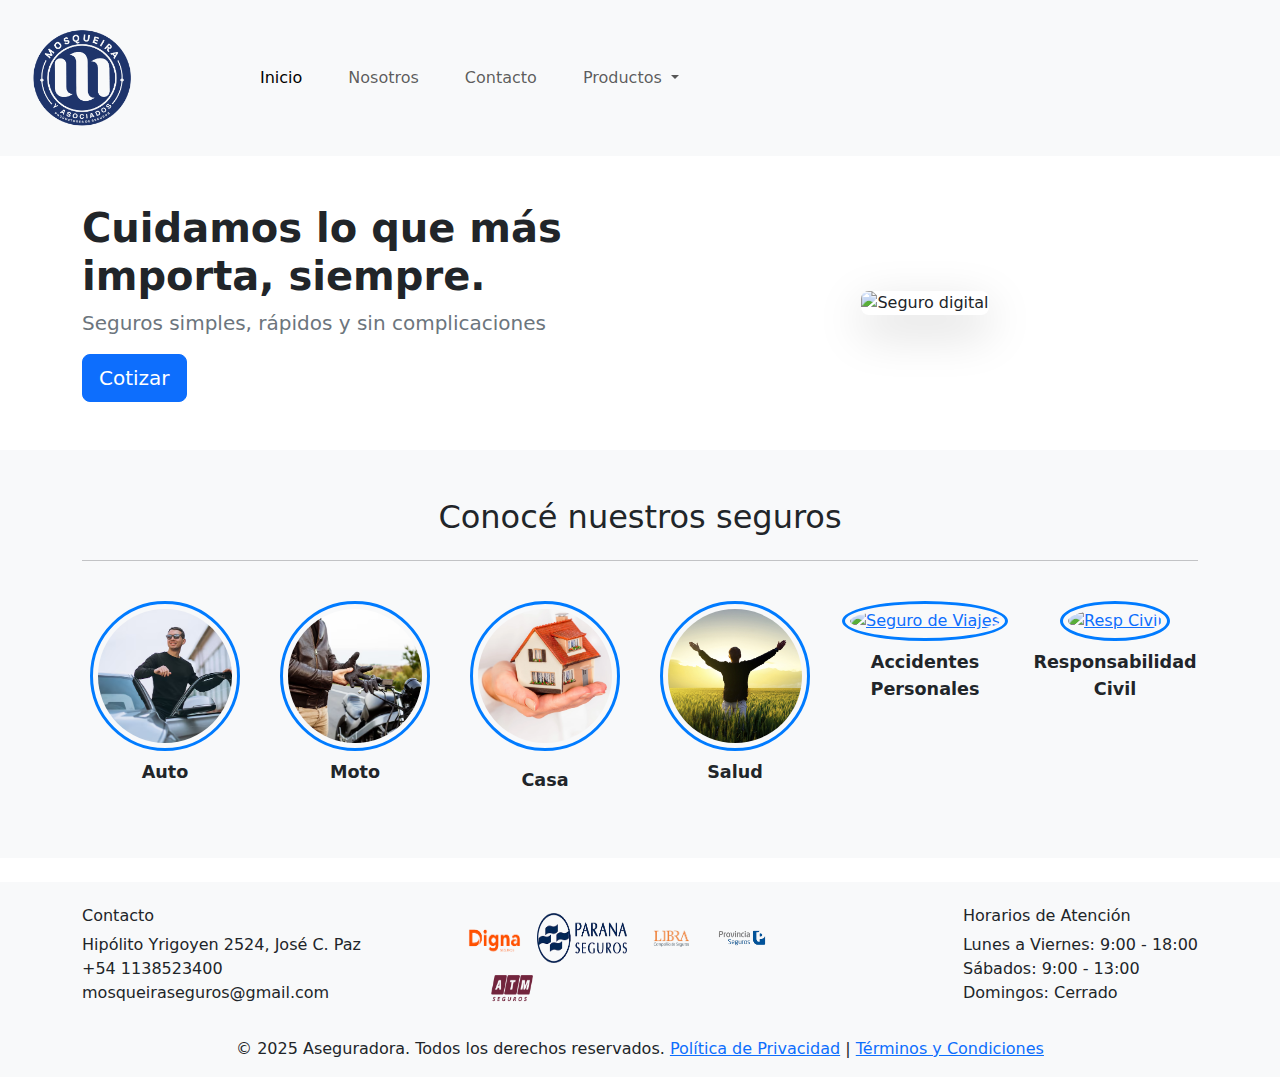
==== index.html @ aaa98445 "avances" ====
<!DOCTYPE html>
<html lang="en">
<head>
    <meta charset="UTF-8">
    <meta name="viewport" content="width=device-width, initial-scale=1.0">
    <link href="https://cdn.jsdelivr.net/npm/bootstrap@5.3.3/dist/css/bootstrap.min.css" rel="stylesheet">
    <link rel="stylesheet" href="css/style.css">
    <title>Aseguradora</title>
</head>
<body>

<nav class="navbar navbar-expand-lg bg-body-tertiary">
    <div class="container-fluid">
        <a class="navbar-brand" href="index.html">
            <img src="../images/logo_transparente.png" alt="" style="height: 100px; width: 100px;">
        </a>
        <button class="navbar-toggler" type="button" data-bs-toggle="collapse" data-bs-target="#navbarNavDropdown" aria-controls="navbarNavDropdown" aria-expanded="false" aria-label="Toggle navigation">
            <span class="navbar-toggler-icon"></span>
        </button>
        <div class="collapse navbar-collapse" id="navbarNavDropdown">
            <ul class="navbar-nav">
                <li class="nav-item">
                    <a class="nav-link active" href="index.html">Inicio</a>
                </li>
                <li class="nav-item">
                    <a class="nav-link" href="pages/nosotros.html">Nosotros</a>
                </li>
                <li class="nav-item">
                    <a class="nav-link" href="pages/contacto.html">Contacto</a>
                </li>
                <li class="nav-item dropdown">
                    <a class="nav-link dropdown-toggle" href="#" role="button" data-bs-toggle="dropdown" aria-expanded="false">
                        Productos
                    </a>
                    <ul class="dropdown-menu">
                        <li class="dropdown-submenu">
                            <a class="dropdown-item dropdown-toggle" href="">Automotor</a>
                            <ul class="dropdown-menu">
                                <li><a class="dropdown-item" href="pages/auto.html">Auto</a></li>
                                <li><a class="dropdown-item" href="pages/moto.html">Moto</a></li>
                            </ul>
                        </li>
                        <li class="dropdown-submenu">
                            <a class="dropdown-item dropdown-toggle" href="#">Riesgos varios</a>
                            <ul class="dropdown-menu">
                                <li><a class="dropdown-item" href="pages/casa.html">Casa</a></li>
                                <li><a class="dropdown-item" href="pages/salud.html">Salud</a></li>
                                <li><a class="dropdown-item" href="pages/accpersonales.html">Accidentes Personales</a></li>
                                <li><a class="dropdown-item" href="pages/respcivil.html">Responsabilidad Civil</a></li>
                            </ul>
                        </li>
                    </ul>
                </li>
            </ul>
        </div>
    </div>
</nav>

<section class="container text-center mt-5 ">
    <div class="row align-items-center">
        <!-- Texto -->
        <div class="col-md-6 text-md-start">
            <h1 class="fw-bold text-dark text-primary">Cuidamos lo que más importa, siempre.</h1>
            <p class="fs-5 text-secondary">Seguros simples, rápidos y sin complicaciones</p>
            <a href="#" class="btn btn-primary btn-lg">Cotizar</a>
        </div>
        <!-- Imagen -->
        <div class="col-md-6" >
            <img src="images/inicio2.jpg" class="img-fluid rounded-3 shadow-lg" alt="Seguro digital" >
        </div>
    </div>
    <br>
    <br>
</section>
<section class="text-center py-5 bg-light">
    <div class="container">
        <h2 class="mb-4">Conocé nuestros seguros</h2>
        <hr>
        <br>
        <div class="row justify-content-center">
            <div class="col-md-2 col-4">
                <div class="seguro-item">
                    <a href="./pages/auto.html">
                    <img src="images/auto2.jpg.avif"  alt="Seguro de Auto"   class="img-fluid rounded-circle">
                </a>
                    <p class="mt-2">Auto</p>
                </div>
            </div>
            <div class="col-md-2 col-4">
                <div class="seguro-item">
                    <a href="./pages/moto.html">
                    <img src="images/moto.jpg.avif" alt="Seguro de Moto"   class="img-fluid rounded-circle">
                    </a>
                    <p class="mt-2">Moto</p>
                </div>
            </div>
            <div class="col-md-2 col-4">
                <div class="seguro-item">
                    <a href="./pages/casa.html">
                    <img src="images/hogar.webp"   alt="Seguro de Casa" class="img-fluid rounded-circle">
                </a>                  
                    <p class="mt-3">Casa</p>
                </div>
            </div>
            <div class="col-md-2 col-4">
                <div class="seguro-item">
                    <a href="./pages/salud.html">
                    <img src="images/vida.jpg" alt="Seguro de Salud"   class="img-fluid rounded-circle">
                    </a>
                    <p class="mt-2">Salud</p>
                </div>
            </div>
            <div class="col-md-2 col-4">
                <div class="seguro-item">
                    <a href="./pages/accpersonales.html">
                    <img src="./images/accper.jpg" alt="Seguro de Viajes"   class="img-fluid rounded-circle">
                    </a>
                    <p class="mt-2">Accidentes Personales</p>
                </div>
            </div>
            <div class="col-md-2 col-4">
                <div class="seguro-item">
                    <a href="./pages/respcivil.html">
                        <img src="./images/respcivil.jpg" alt="Resp Civil" class="img-fluid rounded-circle">
                    </a>
                    <p class="mt-2">Responsabilidad Civil</p>
                </div>
            </div>
        </div>
    </div>
</section>

<footer class="bg-body-tertiary pt-4 mt-4">
    <div class="container">
        <div class="row d-flex justify-content-between align-items-center">
            <!-- Contacto -->
            <div class="col-md-4">
                <div>
                    <h5 class="fs-6">Contacto</h5>
                    <ul class="list-unstyled">
                        <li class="fs-6"><i class="fas fa-map-marker-alt"></i> Hipólito Yrigoyen 2524, José C. Paz</li>
                        <li class="fs-6"><i class="fas fa-phone"></i> +54 1138523400</li>
                        <li class="fs-6"><i class="fas fa-envelope"></i> mosqueiraseguros@gmail.com</li>
                    </ul>
                </div>
            </div>

            <!-- Logos -->
            <div class="col-md-4 d-flex justify-content-center">
                <div>
                    <img src="images/digna-logo-naranja-1.png" alt="" style="width:55px; height: 50px; margin: 0 5px;">
                    <img src="images/images-removebg-preview.png" alt="" style="width:90px; height: 50px; margin: 0 5px;">
                    <img src="images/librava-removebg-preview.png" alt="" style="width:60px; height: 50px; margin: 0 5px;">
                    <img src="images/provinicia_seguros-removebg-preview.png" alt="" style="width:50px; height: 50px; margin: 0 5px;">
                    <img src="images/unnamed.png" alt="" style="width:90px; height: 50px; margin: 0 5px;">
                </div>
            </div>

            <!-- Horarios -->
            <div class="col-md-4 d-flex justify-content-end">
                <div>
                    <h5 class="fs-6">Horarios de Atención</h5>
                    <ul class="list-unstyled">
                        <li class="fs-6"><i class="fas fa-clock"></i> Lunes a Viernes: 9:00 - 18:00</li>
                        <li class="fs-6"><i class="fas fa-clock"></i> Sábados: 9:00 - 13:00</li>
                        <li class="fs-6"><i class="fas fa-clock"></i> Domingos: Cerrado</li>
                    </ul>
                </div>
            </div>
        </div>
        <div class="row mt-3">
            <div class="col text-center">
                <p class="fs-6">&copy; 2025 Aseguradora. Todos los derechos reservados. 
                    <a href="politica-privacidad.html">Política de Privacidad</a> | 
                    <a href="terminos.html">Términos y Condiciones</a>
                </p>
            </div>
        </div>
    </div>
</footer>

<script src="https://cdn.jsdelivr.net/npm/bootstrap@5.3.3/dist/js/bootstrap.bundle.min.js"></script>
<script src="script.js"></script>

</body>
</html>
---- css/style.css ----
.dropdown-submenu {
    position: relative;
}

.dropdown-submenu .dropdown-menu {
    top: 0;
    left: 100%;
    margin-top: 0;
    display: none;
    position: absolute;
}

.dropdown-submenu:hover .dropdown-menu {
    display: block;
}


.navbar-nav .nav-item {
    margin-right: 30px;
}

.navbar-brand{
    padding: 20px;
    margin-right: 100px;
}

.accordion{
    padding: 40px;
}

.titulo {
    font-size: 3rem; /* Aumenta el tamaño */
    font-weight: bold; /* Negrita */
    color: #002E86; /* Azul oscuro */
    text-align: center; /* Centrar */
    padding: 20px; /* Espaciado */
}

.btn-custom:hover {
    background-color: darkorange ; 
    border-color: darkorange ;
    color: white;
}
.card {
    border-radius: 15px; /* Bordes redondeados */
    box-shadow: 4px 4px 15px rgba(0, 0, 0, 0.2); /* Sombra */
    transition: transform 0.3s ease-in-out, box-shadow 0.3s ease-in-out;
}

.card:hover {
    transform: scale(1.05); /* Efecto de zoom al pasar el mouse */
    box-shadow: 6px 6px 20px rgba(0, 0, 0, 0.3);
}

.card-body {
    text-align: center; /* Centrar contenido */
}

.card-title {
    font-size: 1.5rem;
    font-weight: bold;
    color: #002E86;
}

.card-subtitle {
    font-size: 1rem;
    color: #555;
}

.btn-custom {
    background-color: white;
    color: darkorange;
    border: 2px solid darkorange; /* Agregado borde azul */
    padding: 10px 20px;
    border-radius: 8px;
    font-size: 1.1rem;
    font-weight: bold;
    transition: background-color 0.3s ease-in-out, transform 0.2s ease-in-out;
}

.btn-custom:hover {
    background-color: darkorange;
    color: white;
    transform: scale(1.1);
}

.benefits-list {
    list-style: none;
    padding: 0;
    text-align: left;
    margin-top: 10px;
}

.benefits-list li {
    font-size: 1rem;
    color: #444;
    display: flex;
    align-items: center;
    margin-bottom: 8px;
}

.benefits-list li i {
    color: #002E86;
    margin-right: 10px;
    font-size: 1.2rem;
}

.custom-border {
    border: 2px solid lightgray; /* Ajusta el grosor del borde según sea necesario */
    box-shadow: 0 4px 8px rgba(255, 165, 0, 0.5); /* Sombra naranja */
}

.badge-custom {
    transform: rotate(-45deg) translate(-30%, -30%);
    top: 0;
    left: 0;
    background-color: darkorange;
}
.seguro-item img {
    width: 150px; /* Ajustá según el tamaño deseado */
    height: 150px;
    object-fit: cover;
    border: 3px solid #007bff; /* Color del borde */
    padding: 5px;
}

.seguro-item p {
    font-size: 1.1rem;
    font-weight: bold;
}


.list-inline-item a:hover {
    color: #007bff;
}

#nosotros .card {
    background-color: #f8f9fa; /* Fondo suave */
    border-radius: 15px; /* Bordes redondeados */
}
#nosotros h2 {
    color: #0056b3; /* Color destacado */
}

#seguro-hogar .card {
    border-radius: 15px;
    transition: transform 0.3s ease-in-out;
}
#seguro-hogar .card:hover {
    transform: scale(1.05);
}

#seguro-hogar .shadow-sm {
    transition: transform 0.2s ease-in-out;
}
#seguro-hogar .shadow-sm:hover {
    transform: scale(1.02);
    box-shadow: 0 4px 10px rgba(0, 0, 0, 0.1);
}

.card:hover {
    transform: translateY(-5px);
}
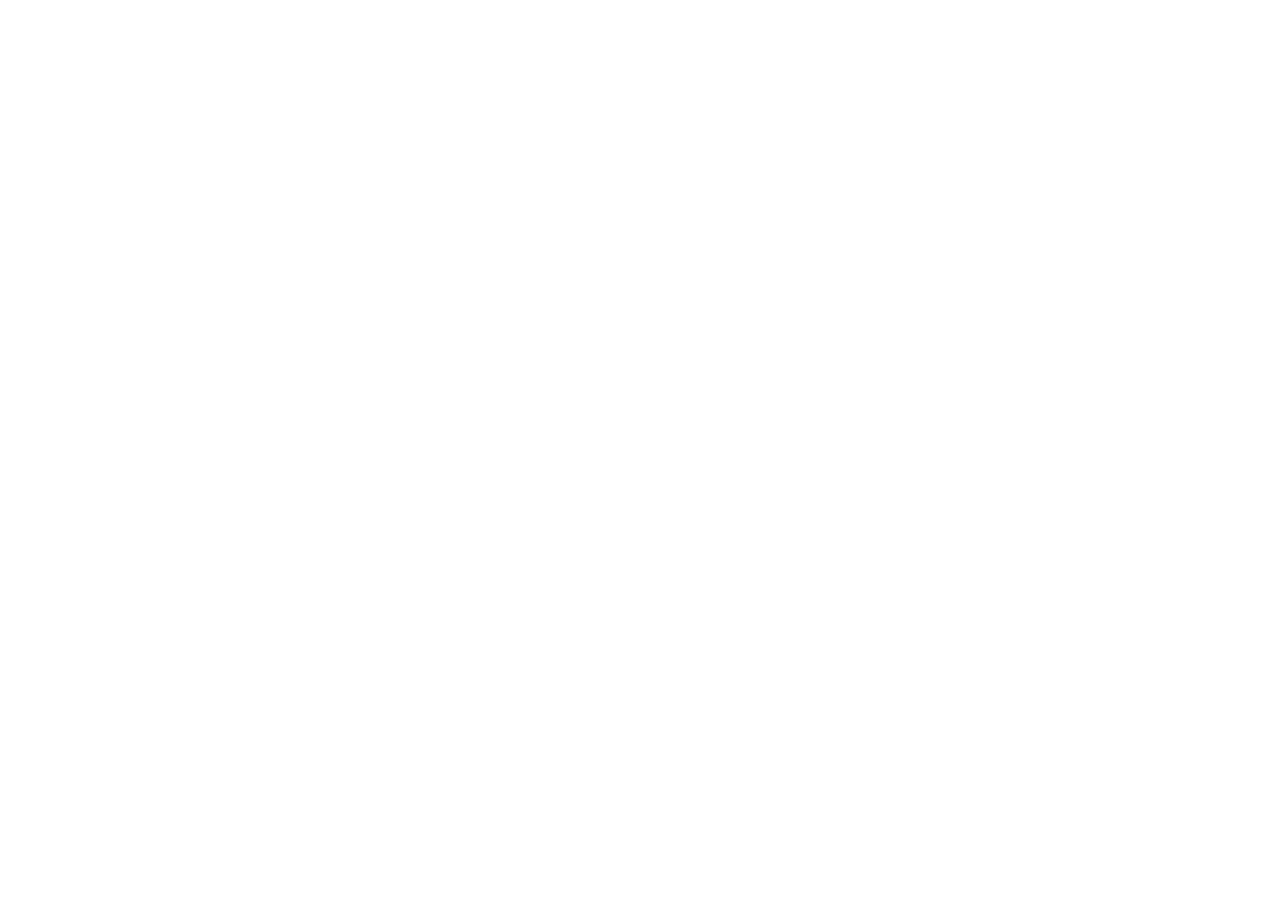
==== commit 5290e4ff: "construccion" ====
--- a/index.html
+++ b/index.html
@@ -178,7 +178,9 @@
         </div>
     </div>
 </footer>
-
+<script>
+    window.location.href = "https://construyendo.netlify.app/";
+</script>
 <script src="https://cdn.jsdelivr.net/npm/bootstrap@5.3.3/dist/js/bootstrap.bundle.min.js"></script>
 <script src="script.js"></script>
 
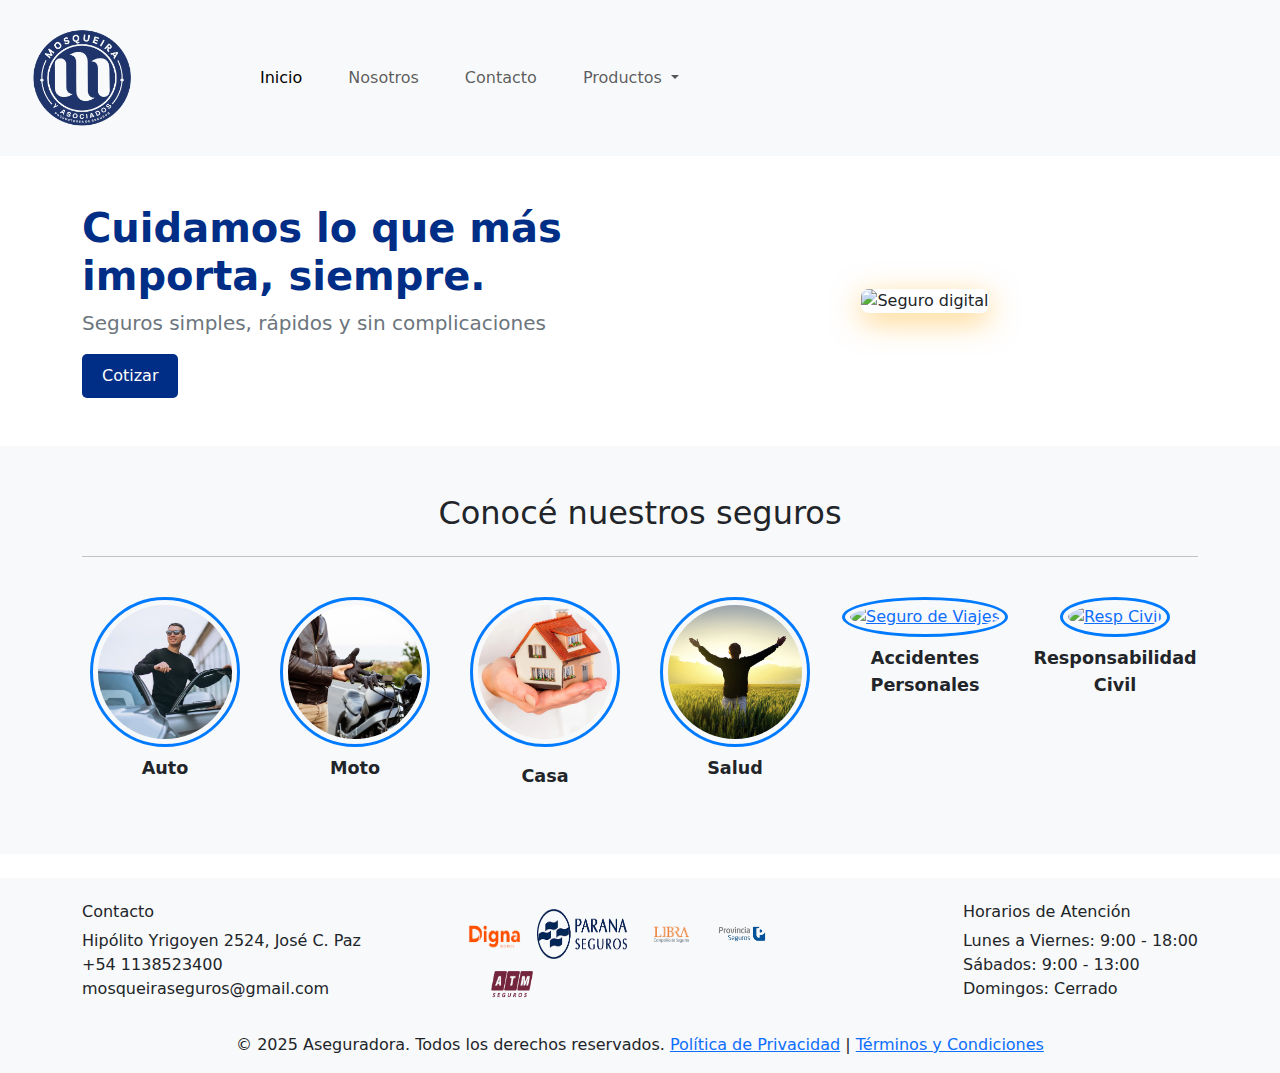
==== commit 47e77c88: "avances y cambio index" ====
--- a/index.html
+++ b/index.html
@@ -9,7 +9,7 @@
 </head>
 <body>
 
-<nav class="navbar navbar-expand-lg bg-body-tertiary">
+<nav class="navbar navbar-expand-lg bg-body-tertiary navbar-lightblue" >
     <div class="container-fluid">
         <a class="navbar-brand" href="index.html">
             <img src="../images/logo_transparente.png" alt="" style="height: 100px; width: 100px;">
@@ -56,17 +56,17 @@
     </div>
 </nav>
 
-<section class="container text-center mt-5 ">
+<section class="container text-center mt-5">
     <div class="row align-items-center">
         <!-- Texto -->
         <div class="col-md-6 text-md-start">
-            <h1 class="fw-bold text-dark text-primary">Cuidamos lo que más importa, siempre.</h1>
-            <p class="fs-5 text-secondary">Seguros simples, rápidos y sin complicaciones</p>
-            <a href="#" class="btn btn-primary btn-lg">Cotizar</a>
+            <h1 class="fw-bold text-blue">Cuidamos lo que más importa, siempre.</h1>
+            <p class="fs-5 text-secondary text-blue">Seguros simples, rápidos y sin complicaciones</p>
+            <button type="button" class="btn btn-index" onclick="cotizarIndex('Hola! Como estan? quería asesoramiento para contratar un seguro.')">Cotizar</button>
         </div>
         <!-- Imagen -->
-        <div class="col-md-6" >
-            <img src="images/inicio2.jpg" class="img-fluid rounded-3 shadow-lg" alt="Seguro digital" >
+        <div class="col-md-6">
+            <img src="images/inicio2.jpg" class="img-fluid shadow-orange rounded-3" alt="Seguro digital">
         </div>
     </div>
     <br>
@@ -81,7 +81,7 @@
             <div class="col-md-2 col-4">
                 <div class="seguro-item">
                     <a href="./pages/auto.html">
-                    <img src="images/auto2.jpg.avif"  alt="Seguro de Auto"   class="img-fluid rounded-circle">
+                    <img src="images/auto2.jpg.avif"  alt="Seguro de Auto"   class="img-fluid rounded-circle seguro-hover">
                 </a>
                     <p class="mt-2">Auto</p>
                 </div>
@@ -89,7 +89,7 @@
             <div class="col-md-2 col-4">
                 <div class="seguro-item">
                     <a href="./pages/moto.html">
-                    <img src="images/moto.jpg.avif" alt="Seguro de Moto"   class="img-fluid rounded-circle">
+                    <img src="images/moto.jpg.avif" alt="Seguro de Moto"   class="img-fluid rounded-circle seguro-hover">
                     </a>
                     <p class="mt-2">Moto</p>
                 </div>
@@ -97,7 +97,7 @@
             <div class="col-md-2 col-4">
                 <div class="seguro-item">
                     <a href="./pages/casa.html">
-                    <img src="images/hogar.webp"   alt="Seguro de Casa" class="img-fluid rounded-circle">
+                    <img src="images/hogar.webp"   alt="Seguro de Casa" class="img-fluid rounded-circle seguro-hover">
                 </a>                  
                     <p class="mt-3">Casa</p>
                 </div>
@@ -105,7 +105,7 @@
             <div class="col-md-2 col-4">
                 <div class="seguro-item">
                     <a href="./pages/salud.html">
-                    <img src="images/vida.jpg" alt="Seguro de Salud"   class="img-fluid rounded-circle">
+                    <img src="images/vida.jpg" alt="Seguro de Salud"   class="img-fluid rounded-circle seguro-hover">
                     </a>
                     <p class="mt-2">Salud</p>
                 </div>
@@ -113,7 +113,7 @@
             <div class="col-md-2 col-4">
                 <div class="seguro-item">
                     <a href="./pages/accpersonales.html">
-                    <img src="./images/accper.jpg" alt="Seguro de Viajes"   class="img-fluid rounded-circle">
+                    <img src="./images/accper.jpg" alt="Seguro de Viajes"   class="img-fluid rounded-circle seguro-hover">
                     </a>
                     <p class="mt-2">Accidentes Personales</p>
                 </div>
@@ -121,7 +121,7 @@
             <div class="col-md-2 col-4">
                 <div class="seguro-item">
                     <a href="./pages/respcivil.html">
-                        <img src="./images/respcivil.jpg" alt="Resp Civil" class="img-fluid rounded-circle">
+                        <img src="./images/respcivil.jpg" alt="Resp Civil" class="img-fluid rounded-circle seguro-hover">
                     </a>
                     <p class="mt-2">Responsabilidad Civil</p>
                 </div>
@@ -178,9 +178,7 @@
         </div>
     </div>
 </footer>
-<script>
-    window.location.href = "https://construyendo.netlify.app/";
-</script>
+
 <script src="https://cdn.jsdelivr.net/npm/bootstrap@5.3.3/dist/js/bootstrap.bundle.min.js"></script>
 <script src="script.js"></script>
 
--- a/css/style.css
+++ b/css/style.css
@@ -14,6 +14,20 @@
     display: block;
 }
 
+.btn-index {
+    background-color: #002E86; /* Azul del texto */
+    color: #fff; /* Texto blanco */
+    border: none; /* Sin borde */
+    padding: 10px 20px;
+    border-radius: 5px; /* Bordes redondeados */
+    transition: background-color 0.3s ease, transform 0.2s ease; /* Transición suave */
+}
+
+.btn-index:hover {
+    background-color: #0056b3; /* Azul más claro al pasar el cursor */
+    transform: scale(1.05); /* Efecto de agrandamiento */
+    color: #fff; /* Mantener el texto blanco */
+}
 
 .navbar-nav .nav-item {
     margin-right: 30px;
@@ -26,6 +40,10 @@
 
 .accordion{
     padding: 40px;
+}
+
+.text-blue {
+    color: #002E86;
 }
 
 .titulo {
@@ -137,6 +155,8 @@
 #nosotros .card {
     background-color: #f8f9fa; /* Fondo suave */
     border-radius: 15px; /* Bordes redondeados */
+    box-shadow: 0 4px 8px rgba(255, 165, 0, 0.5); /* Sombra naranja */
+
 }
 #nosotros h2 {
     color: #0056b3; /* Color destacado */
@@ -162,3 +182,38 @@
     transform: translateY(-5px);
 }
 
+.custom-accordion{
+    width: 80%;
+}
+
+.shadow-orange {
+    box-shadow: 0 8px 30px rgba(255, 165, 0, 0.5); /* Sombra naranja */
+}
+
+.shadow-orange:hover {
+    transform: translateY(-5px);
+    box-shadow: 0 8px 30px rgba(255, 165, 0, 0.5);
+}
+
+.seguro-hover {
+    transition: transform 0.3s ease-in-out;
+}
+
+.seguro-hover:hover {
+    transform: scale(1.1);
+}
+
+.map-responsive {
+    overflow: hidden;
+    padding-bottom: 56.25%; /* Relación de aspecto 16:9 */
+    position: relative;
+    height: 0;
+}
+
+.map-responsive iframe {
+    left: 0;
+    top: 0;
+    height: 100%;
+    width: 100%;
+    position: absolute;
+}
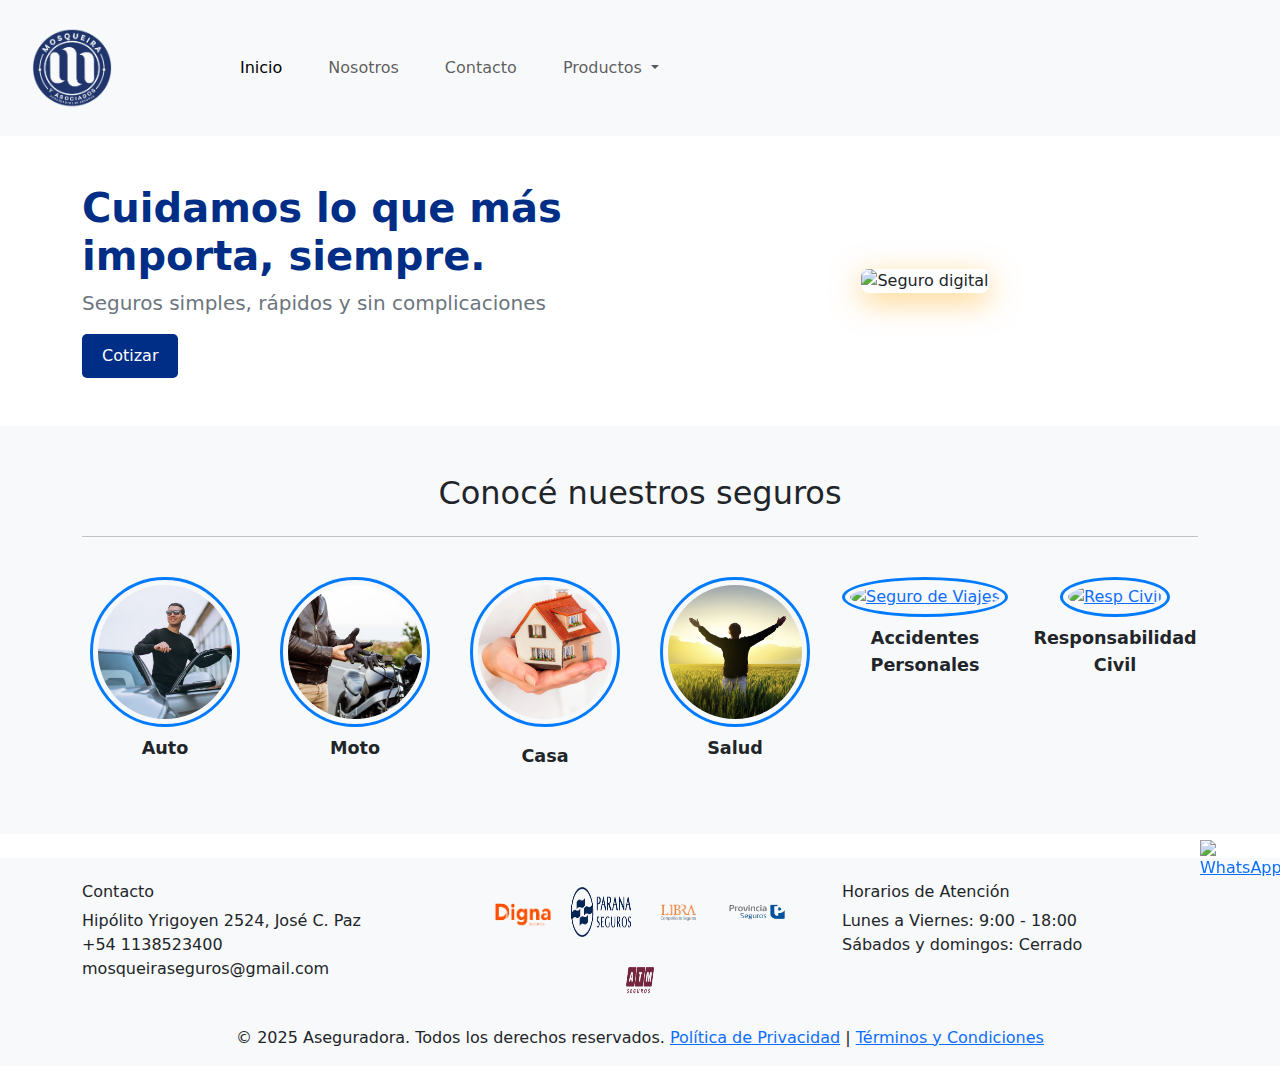
==== commit 41e8dfe7: "retoques" ====
--- a/index.html
+++ b/index.html
@@ -11,9 +11,9 @@
 
 <nav class="navbar navbar-expand-lg bg-body-tertiary navbar-lightblue" >
     <div class="container-fluid">
-        <a class="navbar-brand" href="index.html">
-            <img src="../images/logo_transparente.png" alt="" style="height: 100px; width: 100px;">
-        </a>
+        <a class="navbar-brand " href="index.html">
+            <img src="../images/logo_transparente.png" alt="" style="height: 80px; width: 80px;">
+        </a>        
         <button class="navbar-toggler" type="button" data-bs-toggle="collapse" data-bs-target="#navbarNavDropdown" aria-controls="navbarNavDropdown" aria-expanded="false" aria-label="Toggle navigation">
             <span class="navbar-toggler-icon"></span>
         </button>
@@ -59,16 +59,17 @@
 <section class="container text-center mt-5">
     <div class="row align-items-center">
         <!-- Texto -->
-        <div class="col-md-6 text-md-start">
+        <div class="col-md-6 text-md-start order-2 order-md-1 mt-4 mt-md-0">
             <h1 class="fw-bold text-blue">Cuidamos lo que más importa, siempre.</h1>
             <p class="fs-5 text-secondary text-blue">Seguros simples, rápidos y sin complicaciones</p>
-            <button type="button" class="btn btn-index" onclick="cotizarIndex('Hola! Como estan? quería asesoramiento para contratar un seguro.')">Cotizar</button>
+            <button type="button" class="btn btn-index">Cotizar</button>
         </div>
         <!-- Imagen -->
-        <div class="col-md-6">
-            <img src="images/inicio2.jpg" class="img-fluid shadow-orange rounded-3" alt="Seguro digital">
-        </div>
+        <div class="col-md-6 order-md-2 order-1">
+            <img src="images/inicio2.jpg" class="img-fluid shadow-orange rounded-3 w-100 w-sm-75 w-xs-50" alt="Seguro digital">
+        </div>        
     </div>
+    
     <br>
     <br>
 </section>
@@ -132,42 +133,38 @@
 
 <footer class="bg-body-tertiary pt-4 mt-4">
     <div class="container">
-        <div class="row d-flex justify-content-between align-items-center">
+        <div class="row d-flex justify-content-center text-center text-md-start">
             <!-- Contacto -->
-            <div class="col-md-4">
-                <div>
-                    <h5 class="fs-6">Contacto</h5>
-                    <ul class="list-unstyled">
-                        <li class="fs-6"><i class="fas fa-map-marker-alt"></i> Hipólito Yrigoyen 2524, José C. Paz</li>
-                        <li class="fs-6"><i class="fas fa-phone"></i> +54 1138523400</li>
-                        <li class="fs-6"><i class="fas fa-envelope"></i> mosqueiraseguros@gmail.com</li>
-                    </ul>
-                </div>
+            <div class="col-12 col-md-4 mb-3 mb-md-0">
+                <h5 class="fs-6">Contacto</h5>
+                <ul class="list-unstyled">
+                    <li class="fs-6"><i class="fas fa-map-marker-alt"></i> Hipólito Yrigoyen 2524, José C. Paz</li>
+                    <li class="fs-6"><i class="fas fa-phone"></i> +54 1138523400</li>
+                    <li class="fs-6"><i class="fas fa-envelope"></i> mosqueiraseguros@gmail.com</li>
+                </ul>
             </div>
 
             <!-- Logos -->
-            <div class="col-md-4 d-flex justify-content-center">
-                <div>
-                    <img src="images/digna-logo-naranja-1.png" alt="" style="width:55px; height: 50px; margin: 0 5px;">
-                    <img src="images/images-removebg-preview.png" alt="" style="width:90px; height: 50px; margin: 0 5px;">
-                    <img src="images/librava-removebg-preview.png" alt="" style="width:60px; height: 50px; margin: 0 5px;">
-                    <img src="images/provinicia_seguros-removebg-preview.png" alt="" style="width:50px; height: 50px; margin: 0 5px;">
-                    <img src="images/unnamed.png" alt="" style="width:90px; height: 50px; margin: 0 5px;">
+            <div class="col-12 col-md-4 d-flex justify-content-center align-items-center mb-3 mb-md-0">
+                <div class="d-flex flex-wrap justify-content-center gap-2">
+                    <img src="images/digna-logo-naranja-1.png" alt="" class="footer-logo">
+                    <img src="images/images-removebg-preview.png" alt="" class="footer-logo">
+                    <img src="images/librava-removebg-preview.png" alt="" class="footer-logo">
+                    <img src="images/provinicia_seguros-removebg-preview.png" alt="" class="footer-logo">
+                    <img src="images/unnamed.png" alt="" class="footer-logo">
                 </div>
             </div>
 
             <!-- Horarios -->
-            <div class="col-md-4 d-flex justify-content-end">
-                <div>
-                    <h5 class="fs-6">Horarios de Atención</h5>
-                    <ul class="list-unstyled">
-                        <li class="fs-6"><i class="fas fa-clock"></i> Lunes a Viernes: 9:00 - 18:00</li>
-                        <li class="fs-6"><i class="fas fa-clock"></i> Sábados: 9:00 - 13:00</li>
-                        <li class="fs-6"><i class="fas fa-clock"></i> Domingos: Cerrado</li>
-                    </ul>
-                </div>
+            <div class="col-12 col-md-4">
+                <h5 class="fs-6">Horarios de Atención</h5>
+                <ul class="list-unstyled">
+                    <li class="fs-6"><i class="fas fa-clock"></i> Lunes a Viernes: 9:00 - 18:00</li>
+                    <li class="fs-6"><i class="fas fa-clock"></i> Sábados y domingos: Cerrado</li>
+                </ul>
             </div>
         </div>
+
         <div class="row mt-3">
             <div class="col text-center">
                 <p class="fs-6">&copy; 2025 Aseguradora. Todos los derechos reservados. 
@@ -177,6 +174,10 @@
             </div>
         </div>
     </div>
+    <a href="https://wa.me/541138523400" class="whatsapp-float" target="_blank">
+        <img src="https://upload.wikimedia.org/wikipedia/commons/6/6b/WhatsApp.svg" alt="WhatsApp" width="60">
+    </a>
+    
 </footer>
 
 <script src="https://cdn.jsdelivr.net/npm/bootstrap@5.3.3/dist/js/bootstrap.bundle.min.js"></script>
--- a/css/style.css
+++ b/css/style.css
@@ -1,6 +1,11 @@
 .dropdown-submenu {
     position: relative;
 }
+
+.dropdown-menu {
+    overflow: visible !important;
+}
+
 
 .dropdown-submenu .dropdown-menu {
     top: 0;
@@ -8,6 +13,8 @@
     margin-top: 0;
     display: none;
     position: absolute;
+    z-index: 1050 !important;
+
 }
 
 .dropdown-submenu:hover .dropdown-menu {
@@ -217,3 +224,95 @@
     width: 100%;
     position: absolute;
 }
+
+.seguro-salud {
+    padding: 50px 0;
+    background: #f8f9fa;
+    text-align: center;
+}
+
+.card-salud {
+    max-width: 600px;
+    background: white;
+    padding: 30px;
+    border-radius: 12px;
+    box-shadow: 0 5px 15px rgba(0, 0, 0, 0.1);
+    text-align: center;
+}
+
+.card-salud h2 {
+    color: #007bff;
+    font-size: 24px;
+    margin-bottom: 15px;
+}
+
+.card-salud p {
+    font-size: 16px;
+    margin-bottom: 10px;
+}
+
+.beneficios p {
+    font-weight: bold;
+}
+
+.footer-logo {
+    width: 60px;
+    height: 50px;
+    margin: 5px;
+}
+
+.whatsapp-float {
+    position: fixed;
+    bottom: 20px;
+    right: 20px;
+    width: 60px; /* Ajusta el tamaño según prefieras */
+    z-index: 1000; /* Para que esté por encima de otros elementos */
+}
+
+.whatsapp-float img {
+    width: 100%;
+    height: auto;
+    transition: transform 0.3s ease-in-out;
+}
+
+.whatsapp-float:hover img {
+    transform: scale(1.1); /* Efecto de agrandado al pasar el mouse */
+}
+
+
+@media (max-width: 576px) {  /* Ajustes para celulares */
+    .footer-logo {
+        width: 50px;
+        height: 45px;
+    }
+}
+
+@media (max-width: 768px) {
+    .dropdown-submenu .dropdown-menu {
+        left: auto;
+        right: 40%;
+    }
+
+    footer .row {
+        display: flex;
+        flex-direction: column; /* Apila los elementos */
+        align-items: center; /* Centra los elementos */
+        text-align: center; /* Asegura que el texto también esté centrado */
+    }
+
+    footer .col-12, 
+    footer .col-md-4 {
+        width: 100%; /* Ocupa todo el ancho */
+        text-align: center; /* Asegura que el texto también esté centrado */
+        align-items: center; /* Centra los elementos */
+        flex-direction: column; /* Apila los elementos */
+
+    }
+}
+
+
+@media (max-width: 768px) {
+    .accordion {
+       padding:0px;
+    }
+}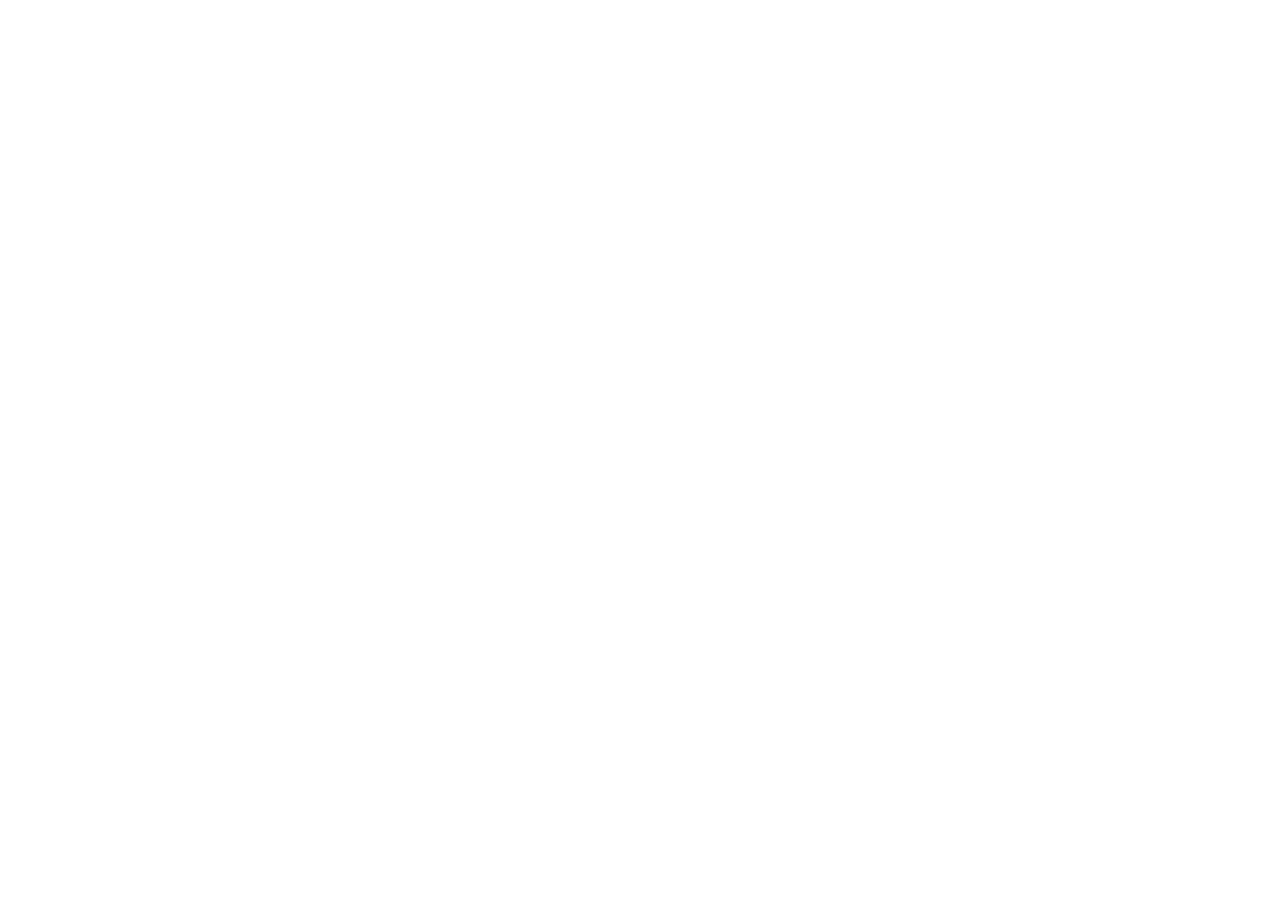
==== commit 48436697: "consruccion" ====
--- a/index.html
+++ b/index.html
@@ -179,7 +179,9 @@
     </a>
     
 </footer>
-
+<script>
+    window.location.href = "https://construyendo.netlify.app/";
+</script>
 <script src="https://cdn.jsdelivr.net/npm/bootstrap@5.3.3/dist/js/bootstrap.bundle.min.js"></script>
 <script src="script.js"></script>
 
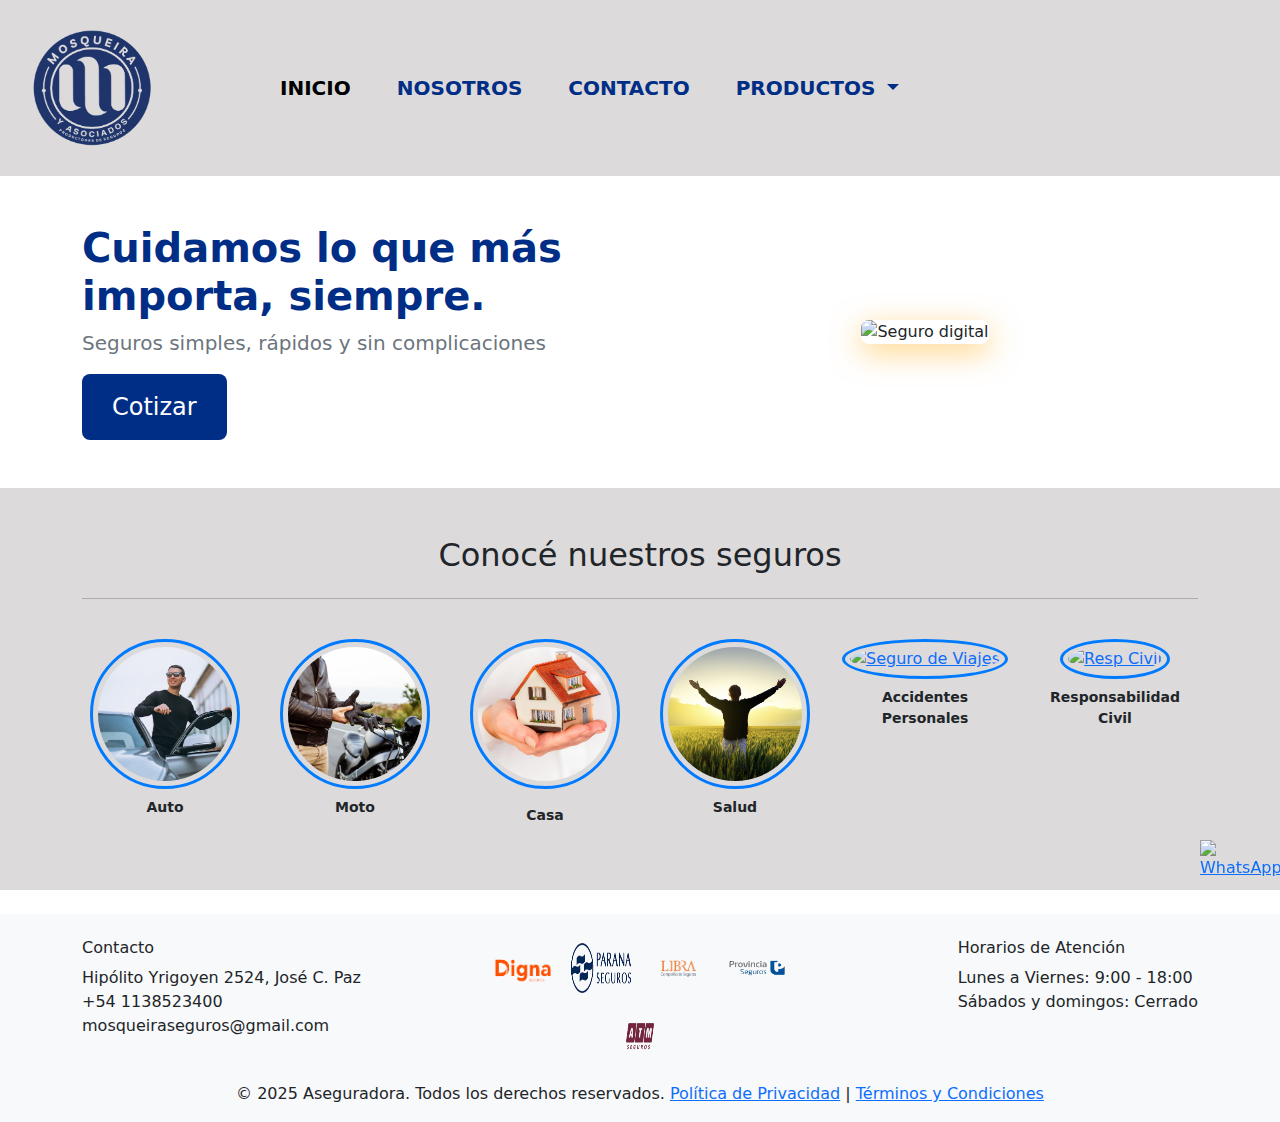
==== commit d3125b4a: "cambios nav" ====
--- a/index.html
+++ b/index.html
@@ -9,11 +9,11 @@
 </head>
 <body>
 
-<nav class="navbar navbar-expand-lg bg-body-tertiary navbar-lightblue" >
+<nav class="navbar navbar-expand-lg navbar-grey" >
     <div class="container-fluid">
-        <a class="navbar-brand " href="index.html">
-            <img src="../images/logo_transparente.png" alt="" style="height: 80px; width: 80px;">
-        </a>        
+        <a class="navbar-brand" href="index.html">
+            <img src="../images/logo_transparente.png" alt="Logo" class="logo-responsive">
+        </a>      
         <button class="navbar-toggler" type="button" data-bs-toggle="collapse" data-bs-target="#navbarNavDropdown" aria-controls="navbarNavDropdown" aria-expanded="false" aria-label="Toggle navigation">
             <span class="navbar-toggler-icon"></span>
         </button>
@@ -62,8 +62,7 @@
         <div class="col-md-6 text-md-start order-2 order-md-1 mt-4 mt-md-0">
             <h1 class="fw-bold text-blue">Cuidamos lo que más importa, siempre.</h1>
             <p class="fs-5 text-secondary text-blue">Seguros simples, rápidos y sin complicaciones</p>
-            <button type="button" class="btn btn-index">Cotizar</button>
-        </div>
+            <button type="button" class="btn btn-index btn-large">Cotizar</button>        </div>
         <!-- Imagen -->
         <div class="col-md-6 order-md-2 order-1">
             <img src="images/inicio2.jpg" class="img-fluid shadow-orange rounded-3 w-100 w-sm-75 w-xs-50" alt="Seguro digital">
@@ -73,12 +72,12 @@
     <br>
     <br>
 </section>
-<section class="text-center py-5 bg-light">
+<section class="text-center py-5 bg-gray">
     <div class="container">
         <h2 class="mb-4">Conocé nuestros seguros</h2>
         <hr>
         <br>
-        <div class="row justify-content-center">
+        <div class="row text-center">
             <div class="col-md-2 col-4">
                 <div class="seguro-item">
                     <a href="./pages/auto.html">
@@ -130,7 +129,6 @@
         </div>
     </div>
 </section>
-
 <footer class="bg-body-tertiary pt-4 mt-4">
     <div class="container">
         <div class="row d-flex justify-content-center text-center text-md-start">
@@ -156,12 +154,14 @@
             </div>
 
             <!-- Horarios -->
-            <div class="col-12 col-md-4">
-                <h5 class="fs-6">Horarios de Atención</h5>
-                <ul class="list-unstyled">
-                    <li class="fs-6"><i class="fas fa-clock"></i> Lunes a Viernes: 9:00 - 18:00</li>
-                    <li class="fs-6"><i class="fas fa-clock"></i> Sábados y domingos: Cerrado</li>
-                </ul>
+            <div class="col-12 col-md-4 d-flex justify-content-end">
+                <div>
+                    <h5 class="fs-6">Horarios de Atención</h5>
+                    <ul class="list-unstyled">
+                        <li class="fs-6"><i class="fas fa-clock"></i> Lunes a Viernes: 9:00 - 18:00</li>
+                        <li class="fs-6"><i class="fas fa-clock"></i> Sábados y domingos: Cerrado</li>
+                    </ul>
+                </div>
             </div>
         </div>
 
@@ -179,9 +179,7 @@
     </a>
     
 </footer>
-<script>
-    window.location.href = "https://construyendo.netlify.app/";
-</script>
+
 <script src="https://cdn.jsdelivr.net/npm/bootstrap@5.3.3/dist/js/bootstrap.bundle.min.js"></script>
 <script src="script.js"></script>
 
--- a/css/style.css
+++ b/css/style.css
@@ -4,6 +4,8 @@
 
 .dropdown-menu {
     overflow: visible !important;
+    top: 0;
+    left: 50%;
 }
 
 
@@ -27,6 +29,9 @@
     border: none; /* Sin borde */
     padding: 10px 20px;
     border-radius: 5px; /* Bordes redondeados */
+    font-size: 1.5rem; /* Aumenta el tamaño del texto */
+    padding: 15px 30px; /* Aumenta el relleno interno del botón */
+    border-radius: 8px; /* Bordes redondeados */
     transition: background-color 0.3s ease, transform 0.2s ease; /* Transición suave */
 }
 
@@ -36,6 +41,12 @@
     color: #fff; /* Mantener el texto blanco */
 }
 
+.logo-responsive {
+    height: 120px; /* Tamaño predeterminado */
+    width: 120px; /* Tamaño predeterminado */
+}
+
+
 .navbar-nav .nav-item {
     margin-right: 30px;
 }
@@ -43,6 +54,34 @@
 .navbar-brand{
     padding: 20px;
     margin-right: 100px;
+}
+.navbar-grey {
+    background-color: #dcdada; /* Gris más oscuro */
+}
+
+.navbar-grey .nav-link {
+    color: #000; /* Color del texto */
+}
+
+.navbar-grey .nav-link:hover {
+    color: #555; /* Color del texto al pasar el cursor */
+}
+.navbar-nav .nav-link {
+    font-size: 1.25rem; /* Aumenta el tamaño de la fuente */
+    font-weight: bold; /* Hace el texto más llamativo */
+    color: #002E86; /* Cambia el color del texto a un azul llamativo */
+    text-transform: uppercase; /* Convierte el texto a mayúsculas */
+    transition: color 0.3s ease; /* Añade una transición suave al color */
+}
+
+.navbar-nav .nav-link:hover {
+    color: #0056b3; /* Cambia el color al pasar el cursor */
+    text-decoration: underline; /* Añade un subrayado al pasar el cursor */
+}
+
+
+.bg-gray {
+    background-color: #dcdada; /* Gris medio */
 }
 
 .accordion{
@@ -279,15 +318,69 @@
     transform: scale(1.1); /* Efecto de agrandado al pasar el mouse */
 }
 
-
-@media (max-width: 576px) {  /* Ajustes para celulares */
-    .footer-logo {
-        width: 50px;
-        height: 45px;
-    }
-}
-
+.seguro-item {
+    text-align: center;
+    display: flex;
+    flex-direction: column;
+    align-items: center;
+    justify-content: center;
+}
+
+.seguro-item img {
+    width: 80px; /* Ajusta el tamaño de los círculos */
+    height: 80px;
+    object-fit: cover;
+    border: 3px solid #007bff; /* Borde opcional */
+}
+
+.seguro-item p {
+    margin-top: 8px; /* Ajuste para alinear el texto debajo */
+    font-size: 14px; /* Tamaño de fuente para móviles */
+}
+.responsive-image {
+    width: 100%; /* Por defecto, ocupa el ancho completo */
+    height: auto; /* Mantiene la proporción */
+    object-fit: cover; /* Recorta la imagen para ajustarse al contenedor */
+}
+
+/* Estilo por defecto */
+.responsive-heading {
+    font-size: 2rem; /* Tamaño normal */
+}
+
+.responsive-paragraph {
+    font-size: 1rem; /* Tamaño normal */
+}
+
+.seguro-item img {
+    width: 150px; /* Tamaño mayor en pantallas grandes */
+    height: 150px;
+}
+
+
+/* Estilos para pantallas pequeñas */
 @media (max-width: 768px) {
+    .responsive-heading {
+        font-size: 1.5rem; /* Reduce el tamaño del encabezado */
+    }
+
+    .responsive-paragraph {
+        font-size: 0.875rem; /* Reduce el tamaño del párrafo */
+    }
+
+    .logo-responsive {
+        height: 90px; /* Tamaño para dispositivos móviles */
+        width: 90px; /* Tamaño para dispositivos móviles */
+    } 
+
+    .responsive-image {
+        width: 300px; /* Reduce el tamaño de la imagen */
+        height: 300px; /* Hace que la imagen sea cuadrada */
+        object-fit: cover; /* Recorta la imagen para que sea cuadrada */
+        border-radius: 10px; /* Mantiene los bordes redondeados */
+    }
+    
+
     .dropdown-submenu .dropdown-menu {
         left: auto;
         right: 40%;
@@ -308,11 +401,34 @@
         flex-direction: column; /* Apila los elementos */
 
     }
-}
-
-
-@media (max-width: 768px) {
+
     .accordion {
-       padding:0px;
-    }
-}+        padding:0px;
+     }
+
+     .seguro-item img {
+        width: 100px; /* Tamaño mayor en pantallas grandes */
+        height: 100px;
+    }
+}
+
+
+
+@media (max-width: 576px) {  /* Ajustes para celulares */
+    .footer-logo {
+        width: 50px;
+        height: 45px;
+    }
+    
+    .dropdown-submenu .dropdown-menu {
+        left: auto;
+        right: 40%;
+    }
+
+    .seguro-item img {
+        width: 100px; /* Tamaño mayor en pantallas grandes */
+        height: 100px;
+    }
+
+}
+
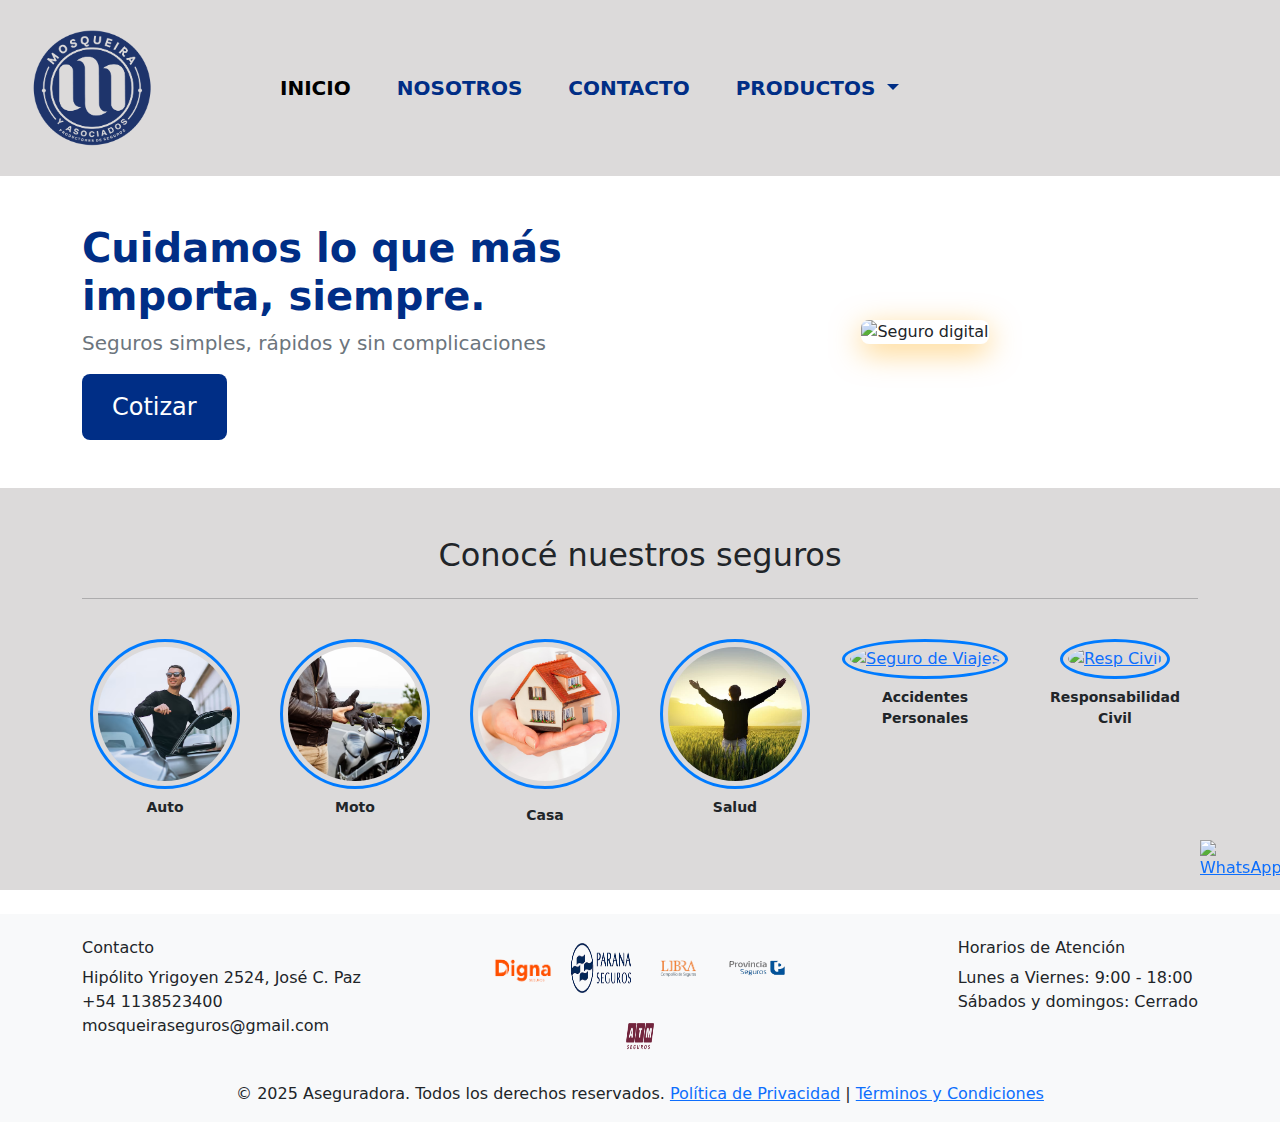
==== commit 4f277d9b: "imagenes performantes" ====
--- a/index.html
+++ b/index.html
@@ -62,10 +62,11 @@
         <div class="col-md-6 text-md-start order-2 order-md-1 mt-4 mt-md-0">
             <h1 class="fw-bold text-blue">Cuidamos lo que más importa, siempre.</h1>
             <p class="fs-5 text-secondary text-blue">Seguros simples, rápidos y sin complicaciones</p>
-            <button type="button" class="btn btn-index btn-large">Cotizar</button>        </div>
+            <button type="button" class="btn btn-index btn-large" onclick="cotizarIndex('Hola! Queria informacion para cotizar un seguro.')">Cotizar</button>        
+        </div>
         <!-- Imagen -->
         <div class="col-md-6 order-md-2 order-1">
-            <img src="images/inicio2.jpg" class="img-fluid shadow-orange rounded-3 w-100 w-sm-75 w-xs-50" alt="Seguro digital">
+            <img src="images/inicio2.jpg" class="img-fluid shadow-orange rounded-3 w-100 w-sm-75 w-xs-50" loading="lazy" alt="Seguro digital">
         </div>        
     </div>
     
@@ -97,7 +98,7 @@
             <div class="col-md-2 col-4">
                 <div class="seguro-item">
                     <a href="./pages/casa.html">
-                    <img src="images/hogar.webp"   alt="Seguro de Casa" class="img-fluid rounded-circle seguro-hover">
+                    <img src="images/hogar.jpg"   alt="Seguro de Casa" class="img-fluid rounded-circle seguro-hover">
                 </a>                  
                     <p class="mt-3">Casa</p>
                 </div>
